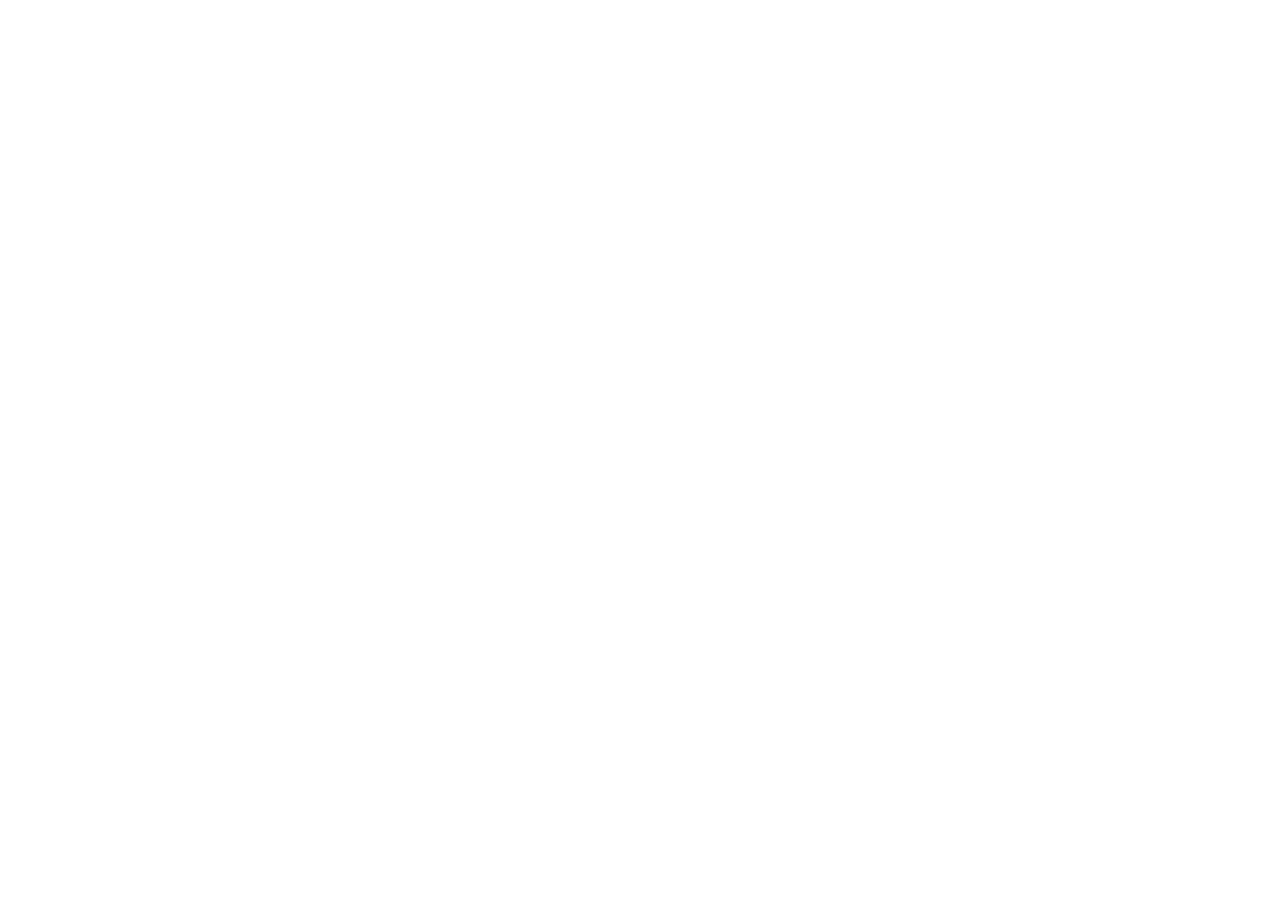
==== game.html @ 23c56cc4 "start" ====
<!DOCTYPE html>
<html lang="en">
<head>
    <meta charset="UTF-8">
    <meta name="viewport" content="width=device-width, initial-scale=1.0">
    <title>Document</title>
</head>
<body>
    
</body>
</html>
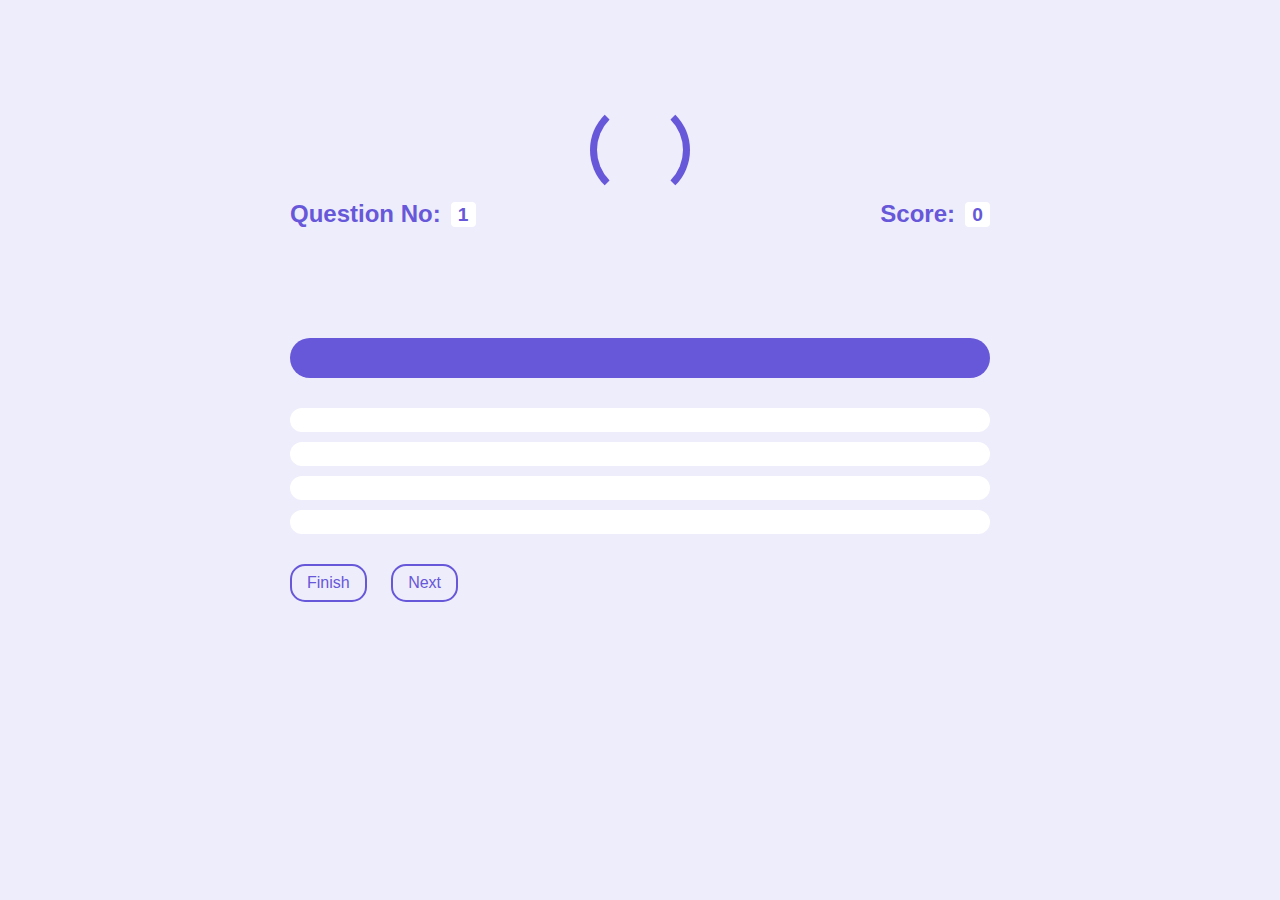
==== commit 6fd7ecfa: "game page craeted" ====
--- a/game.html
+++ b/game.html
@@ -3,9 +3,35 @@
 <head>
     <meta charset="UTF-8">
     <meta name="viewport" content="width=device-width, initial-scale=1.0">
-    <title>Document</title>
+    <title>Document-Game</title>
+    <link rel="stylesheet" href="./css/global.css">
+    <link rel="stylesheet" href="./css/game.css">
 </head>
 <body>
-    
+    <span id="loader"></span>
+
+    <div id="container">
+    <div class="header">
+        <div>
+            <p>Question No:</p>
+            <span id="question-number">1</span>
+        </div>
+         <div>
+            <p>Score:</p>
+            <span id="question-number">0</span>
+        </div>
+    </div>
+    <div id="question-box">
+<h3 id="question-text"></h3>
+<button class="answer-text"></button>
+<button class="answer-text"></button>
+<button class="answer-text"></button>
+<button class="answer-text"></button>
+    </div>
+    <button id="finish-button">Finish</button>
+    <button id="next-button">Next</button>
+    </div>
+
+    <script src="./js/game.js"></script>
 </body>
 </html>--- a/css/global.css
+++ b/css/global.css
@@ -0,0 +1,16 @@
+*{
+padding: 0;
+margin:0;
+box-sizing:border-box;
+font-family:Arial, Helvetica, sans-serif;
+}
+
+body{
+    max-width: 1000px;
+    margin: auto;
+    background-color:#eeedfb;
+    display:flex;
+    flex-direction:column;
+    align-items:center;
+    padding-top: 100px;
+}
--- a/css/game.css
+++ b/css/game.css
@@ -0,0 +1,105 @@
+#loader{
+    width: 100px;
+    height: 100px;
+    border: 7px solid #6757d9;
+    border-bottom-color:transparent ;
+    border-top-color: transparent;
+    border-radius: 50%;
+    display: inline-block;
+    animation: rotation 1.5s linear infinite;
+}
+
+@keyframes rotation{
+    0%{
+        transform: rotate(0deg);
+    }
+    100%{
+        transform: rotate(360deg);
+    }
+}
+
+#container{
+    display: block;
+    width: 700px;
+}
+
+.header{
+    display: flex;
+    justify-content: space-between;
+    margin-bottom: 50px;
+}
+
+.header div{
+    display: flex;
+    align-items: center;
+}
+
+.header p{
+    color: #6757d9;
+    font-size: 1.5rem;
+    font-weight: 600;
+    margin-right: 10px;
+}
+
+.header span{
+    display: inline-block;
+    background-color: #fff;
+    width: 25px;
+    height: 25px;
+    line-height: 25px;
+    text-align: center;
+    font-weight: 600;
+    font-size: 1.2rem;
+    color: #6757d9;
+    border-radius: 4px;
+}
+
+#question-box{
+    display: flex;
+    flex-direction: column;
+}
+
+h3{
+    background-color: #6757d9;
+    color: #fff;
+    padding: 20px;
+    border-radius: 20px;
+    margin: 60px 0 30px;
+}
+
+.answer-text{
+    background-color: #fff;
+    border: none;
+    margin-bottom: 10px;
+    font-size: 1.1rem;
+    padding: 10px 20px;
+    border-radius: 15px;
+    text-align: left;
+    cursor: pointer;
+    border: 2px solid #fff;
+    transition: all 0.2s ease-in;
+}
+
+.answer-text:hover{
+    background-color: #eeedfb;
+    border: 2px solid #fff;
+}
+
+#next-button,
+#finish-button{
+    color: #6757d9;
+    font-size: 1rem;
+    background-color: #eeedfb;
+    border: 2px solid #6757d9;
+    border-radius: 15px;
+    padding: 8px 15px;
+    margin: 20px 20px 0 0;
+    cursor: pointer;
+    transition: all 0.2s ease-in;
+}
+
+#next-button:hover,
+#finish-button:hover{
+    background-color: #6757d9;
+    color: #fff;
+}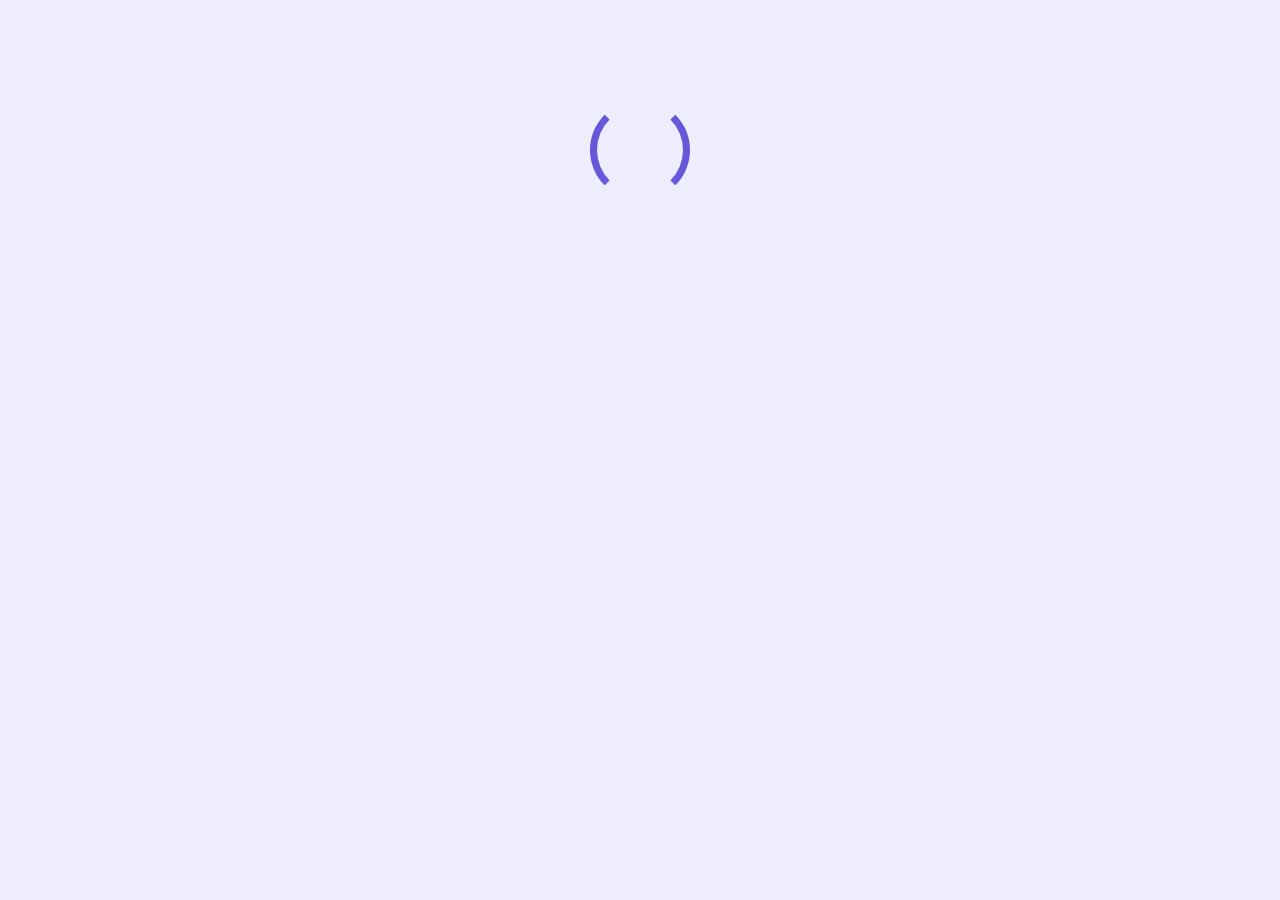
==== commit 05e74888: "score box created" ====
--- a/game.html
+++ b/game.html
@@ -18,7 +18,7 @@
         </div>
          <div>
             <p>Score:</p>
-            <span id="question-number">0</span>
+            <span id="score">0</span>
         </div>
     </div>
     <div id="question-box">
--- a/css/game.css
+++ b/css/game.css
@@ -19,7 +19,7 @@
 }
 
 #container{
-    display: block;
+    display: none;
     width: 700px;
 }
 
@@ -102,4 +102,20 @@
 #finish-button:hover{
     background-color: #6757d9;
     color: #fff;
+}
+
+.correct{
+    background-color: #5bd7bc;
+}
+
+.incorrect{
+    background-color: #fe6681;
+}
+
+.correct:hover{
+    background-color: #5bd7bc;
+}
+
+.incorrect:hover{
+    background-color: #fe6681;
 }